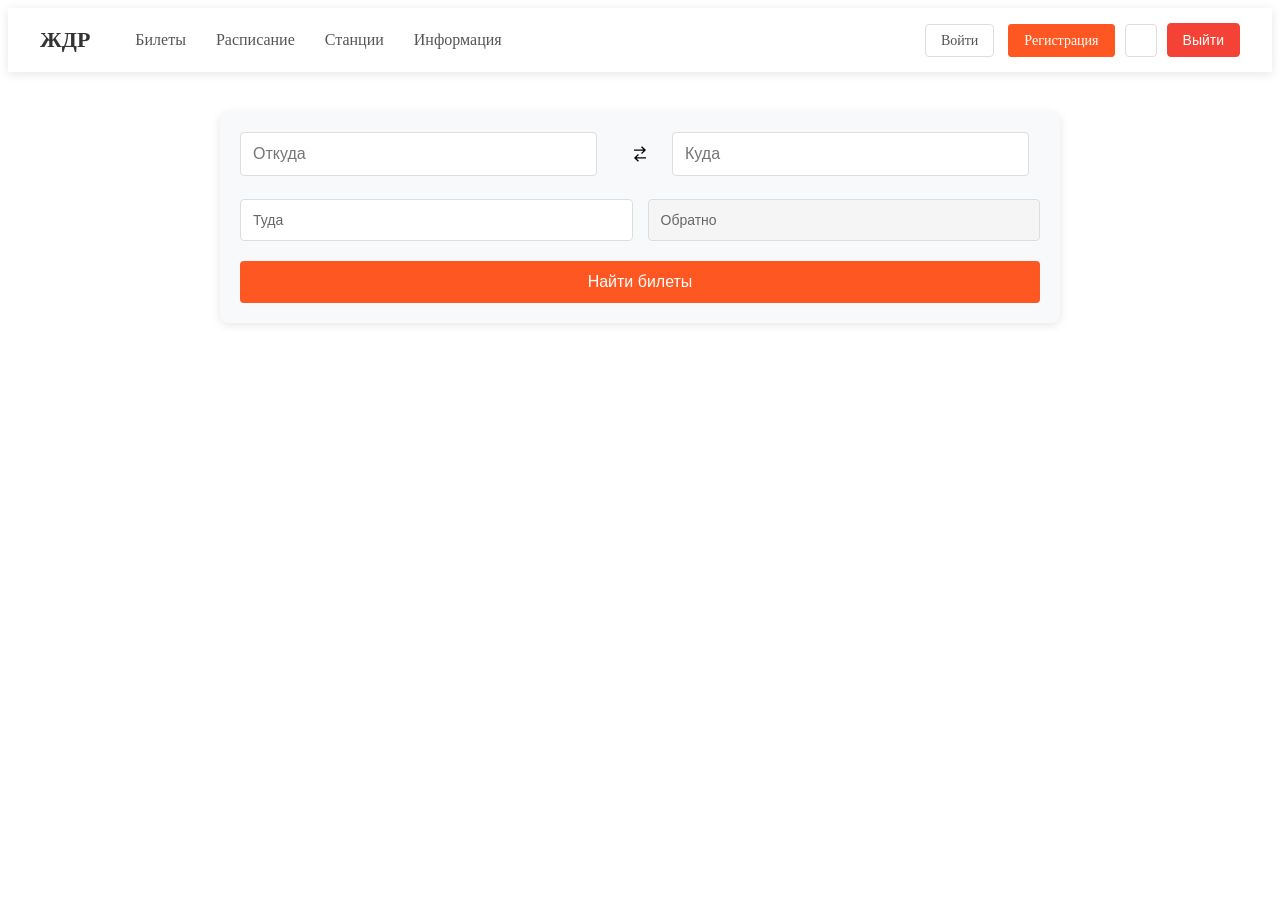
==== src/main/resources/templates/home.html @ c8a90493 "homepage" ====
<!DOCTYPE html>
<html xmlns:th="http://www.thymeleaf.org"
      xmlns:sec="http://www.thymeleaf.org/extras/spring-security">
<head>
    <meta charset="UTF-8">
    <title>Дешевые железнодорожные билеты</title>
    <style>
        .site-header {
            background-color: #ffffff;
            box-shadow: 0 2px 10px rgba(0, 0, 0, 0.1);
            position: sticky;
            top: 0;
            z-index: 1000;
        }

        .header-container {
            max-width: 1200px;
            margin: 0 auto;
            padding: 15px 20px;
            display: flex;
            justify-content: space-between;
            align-items: center;
        }

        .logo-container {
            display: flex;
            align-items: center;
        }

        .logo-link {
            display: flex;
            align-items: center;
            text-decoration: none;
        }

        .logo-text {
            font-size: 22px;
            font-weight: 700;
            color: #333;
        }

        .main-nav {
            flex-grow: 1;
            margin: 0 30px;
        }

        .nav-list {
            display: flex;
            list-style: none;
            margin: 0;
            padding: 0;
        }

        .nav-item {
            margin: 0 15px;
        }

        .nav-link {
            text-decoration: none;
            color: #555;
            font-weight: 500;
            font-size: 16px;
            transition: color 0.3s;
            padding: 5px 0;
            position: relative;
        }

        .nav-link:hover {
            color: #ff5722;
        }

        .nav-link:after {
            content: '';
            position: absolute;
            bottom: 0;
            left: 0;
            width: 0;
            height: 2px;
            background-color: #ff5722;
            transition: width 0.3s;
        }

        .nav-link:hover:after {
            width: 100%;
        }

        .user-actions {
            display: flex;
            align-items: center;
        }

        .auth-button {
            padding: 8px 15px;
            border-radius: 4px;
            text-decoration: none;
            font-size: 14px;
            margin-left: 10px;
            transition: all 0.3s;
            cursor: pointer;
            color: #555;
            border: 1px solid #ddd;
            background: white;
        }

        .auth-button:hover {
            opacity: 0.9;
        }

        .register-button {
            background-color: #ff5722;
            color: white !important;
            border: 1px solid #ff5722 !important;
        }

        .logout-button {
            background-color: #f44336;
            color: white !important;
            border: 1px solid #f44336 !important;
        }

        .search-widget {
            max-width: 800px;
            margin: 40px auto;
            padding: 20px;
            background: #f8f9fa;
            border-radius: 8px;
            box-shadow: 0 2px 10px rgba(0,0,0,0.1);
        }

        .search-fields {
            display: flex;
            gap: 10px;
            margin-bottom: 20px;
        }

        .direction-input {
            flex: 1;
            position: relative;
        }

        .direction-input input {
            width: 90%;
            padding: 12px;
            border: 1px solid #ddd;
            border-radius: 4px;
            font-size: 16px;
        }

        .swap-button {
            background: none;
            border: none;
            cursor: pointer;
            align-self: center;
            padding: 10px;
        }

        .date-widget {
            margin: 20px 0;
        }

        .date-buttons {
            display: flex;
            gap: 15px;
            margin-bottom: 20px;
        }

        .date-button {
            flex: 1;
            padding: 12px;
            border: 1px solid #ddd;
            border-radius: 4px;
            background: white;
            text-align: left;
            cursor: pointer;
            display: flex;
            flex-direction: column;
        }

        .date-button:disabled {
            background: #f5f5f5;
            cursor: not-allowed;
        }

        .date-button .label {
            font-size: 14px;
            color: #666;
        }

        .date-button .selected-date {
            font-size: 16px;
            font-weight: 500;
            color: #333;
        }

        input[type="date"] {
            position: absolute;
            opacity: 0;
            pointer-events: none;
        }

        .search-button {
            background: #ff5722;
            color: white;
            border: none;
            padding: 12px 24px;
            border-radius: 4px;
            cursor: pointer;
            font-size: 16px;
            width: 100%;
            transition: opacity 0.3s;
        }

        .search-button:hover {
            opacity: 0.9;
        }

        .suggestions {
            position: absolute;
            width: 100%;
            background: white;
            border: 1px solid #ddd;
            z-index: 100;
            max-height: 200px;
            overflow-y: auto;
            display: none;
        }

        .suggestion-item {
            padding: 10px;
            cursor: pointer;
        }

        .suggestion-item:hover {
            background: #f5f5f5;
        }

        @media (max-width: 768px) {
            .header-container {
                flex-direction: column;
                padding: 10px;
            }

            .main-nav {
                margin: 15px 0;
            }

            .nav-list {
                justify-content: center;
            }

            .nav-item {
                margin: 0 10px;
            }

            .search-fields {
                flex-direction: column;
            }

            .date-buttons {
                flex-direction: column;
            }
        }
    </style>
</head>
<body>
<header class="site-header">
    <div class="header-container">
        <div class="logo-container">
            <a href="/" class="logo-link">
                <span class="logo-text">ЖДР</span>
            </a>
        </div>

        <nav class="main-nav">
            <ul class="nav-list">
                <li class="nav-item"><a href="/tickets" class="nav-link">Билеты</a></li>
                <li class="nav-item"><a href="/schedule" class="nav-link">Расписание</a></li>
                <li class="nav-item"><a href="/stations" class="nav-link">Станции</a></li>
                <li class="nav-item"><a href="/info" class="nav-link">Информация</a></li>
            </ul>
        </nav>

        <div class="user-actions">
            <!-- Для неавторизованных -->
            <div sec:authorize="!isAuthenticated()">
                <a href="/login" class="auth-button">Войти</a>
                <a href="/register" class="auth-button register-button">Регистрация</a>
            </div>

            <!-- Для авторизованных -->
            <div sec:authorize="isAuthenticated()">
                <a href="/profile" class="auth-button">
                    <span sec:authentication="name"></span>
                </a>
                <form th:action="@{/logout}" method="post" style="display: inline-block;">
                    <button type="submit" class="auth-button logout-button">Выйти</button>
                </form>
            </div>
        </div>
    </div>
</header>

<main>
    <div class="search-widget">
        <div class="search-fields">
            <div class="direction-input">
                <input type="text" id="from-station" placeholder="Откуда" autocomplete="off">
                <div class="suggestions" id="from-suggestions"></div>
            </div>

            <button class="swap-button" id="swap-stations">
                <svg width="24" height="24" viewBox="0 0 24 24">
                    <path d="M6 8.755h9.467l-2.4 2.327.933.905 4-3.878-4-3.88-.933.906 2.4 2.327H6zM18 15.245H8.533l2.4-2.327-.933-.905-4 3.878 4 3.88.933-.906-2.4-2.327H18z"/>
                </svg>
            </button>

            <div class="direction-input">
                <input type="text" id="to-station" placeholder="Куда" autocomplete="off">
                <div class="suggestions" id="to-suggestions"></div>
            </div>
        </div>

        <div class="date-widget">
            <div class="date-buttons">
                <button type="button" class="date-button" id="departure-btn">
                    <span class="label">Туда</span>
                    <span class="selected-date" id="departure-date-display"></span>
                </button>

                <button type="button" class="date-button" id="return-btn" disabled>
                    <span class="label">Обратно</span>
                    <span class="selected-date" id="return-date-display"></span>
                </button>
            </div>

            <input type="date" id="departure-date" required>
            <input type="date" id="return-date">
        </div>

        <button class="search-button" id="search-button">Найти билеты</button>
    </div>
</main>

<script>
    document.addEventListener('DOMContentLoaded', function() {
        document.getElementById('swap-stations').addEventListener('click', function() {
            const from = document.getElementById('from-station');
            const to = document.getElementById('to-station');
            [from.value, to.value] = [to.value, from.value];
        });

        const setupAutocomplete = (inputId, suggestionsId) => {
            const input = document.getElementById(inputId);
            const suggestions = document.getElementById(suggestionsId);

            input.addEventListener('input', async function(e) {
                if (e.target.value.length < 2) {
                    suggestions.style.display = 'none';
                    return;
                }

                try {
                    const response = await fetch(`/api/stations?query=${encodeURIComponent(e.target.value)}`);
                    const stations = await response.json();

                    suggestions.innerHTML = stations.map(station =>
                        `<div class="suggestion-item">${station.name} (${station.city})</div>`
                    ).join('');

                    suggestions.style.display = stations.length ? 'block' : 'none';
                } catch (error) {
                    console.error('Ошибка получения станций:', error);
                }
            });

            suggestions.addEventListener('click', function(e) {
                if (e.target.classList.contains('suggestion-item')) {
                    input.value = e.target.textContent;
                    suggestions.style.display = 'none';
                }
            });
        };

        setupAutocomplete('from-station', 'from-suggestions');
        setupAutocomplete('to-station', 'to-suggestions');

        document.getElementById('search-button').addEventListener('click', function() {
            const fromStation = document.getElementById('from-station').value;
            const toStation = document.getElementById('to-station').value;
            const departureDate = document.getElementById('departure-date').value;

            if (!fromStation || !toStation || !departureDate) {
                alert('Пожалуйста, заполните все обязательные поля (Откуда, Куда и Дата отправления)');
                return;
            }

            const params = new URLSearchParams({
                from: fromStation,
                to: toStation,
                date: departureDate,
                returnDate: document.getElementById('return-date').value || ''
            });

            window.location.href = `/search/results?${params.toString()}`;
        });

        const departureBtn = document.getElementById('departure-btn');
        const returnBtn = document.getElementById('return-btn');
        const departureInput = document.getElementById('departure-date');
        const returnInput = document.getElementById('return-date');
        const departureDisplay = document.getElementById('departure-date-display');
        const returnDisplay = document.getElementById('return-date-display');

        departureBtn.addEventListener('click', () => departureInput.showPicker());
        returnBtn.addEventListener('click', () => returnInput.showPicker());

        departureInput.addEventListener('change', function() {
            const date = new Date(this.value);
            departureDisplay.textContent = date.toLocaleDateString('ru-RU');
            returnBtn.disabled = false;
            returnInput.min = this.value;

            if(returnInput.value && new Date(returnInput.value) < date) {
                returnInput.value = '';
                returnDisplay.textContent = '';
            }
        });

        returnInput.addEventListener('change', function() {
            returnDisplay.textContent = this.value
                ? new Date(this.value).toLocaleDateString('ru-RU')
                : '';
        });
    });
</script>
</body>
</html>
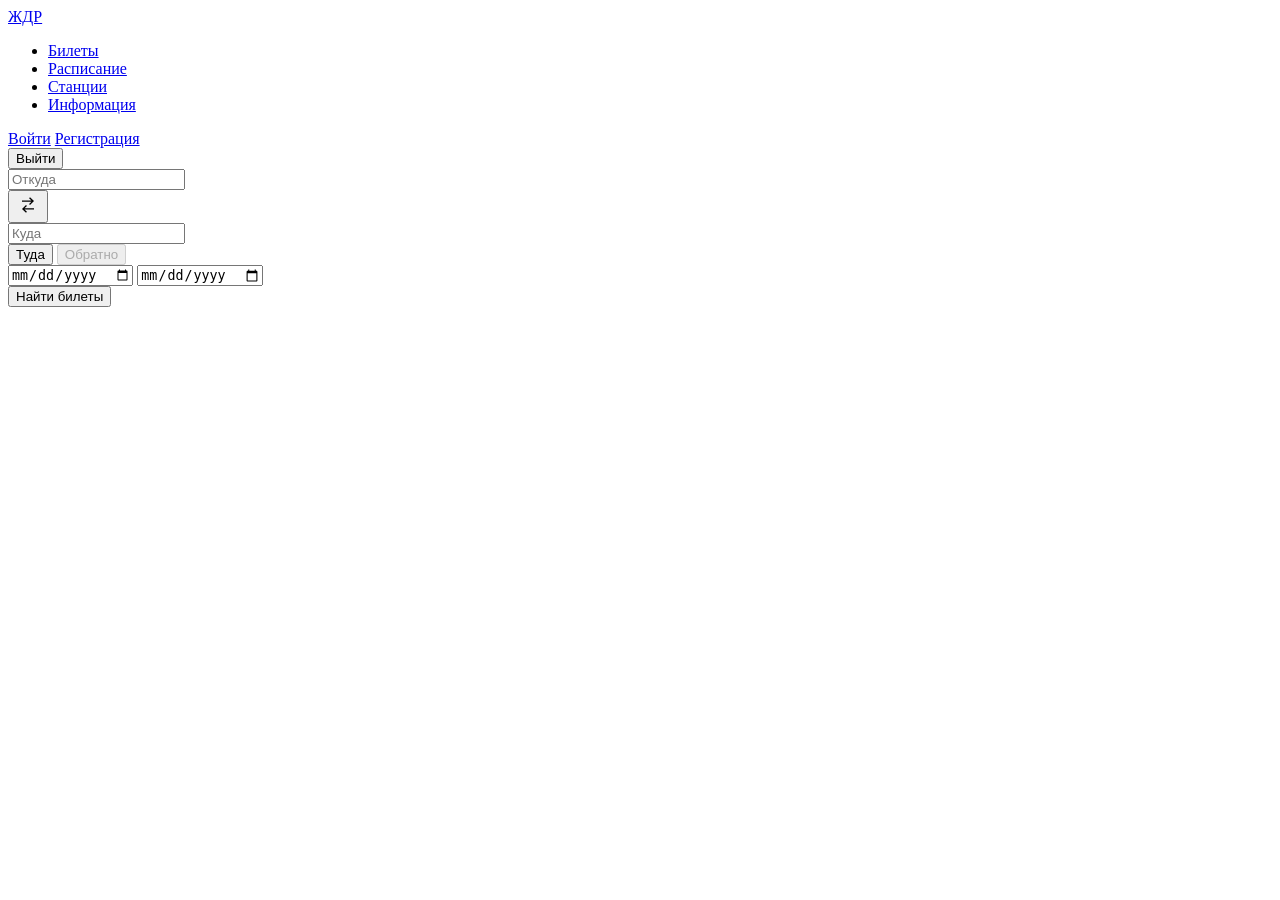
==== commit c494e2fa: "sm" ====
--- a/src/main/resources/templates/home.html
+++ b/src/main/resources/templates/home.html
@@ -4,263 +4,8 @@
 <head>
     <meta charset="UTF-8">
     <title>Дешевые железнодорожные билеты</title>
-    <style>
-        .site-header {
-            background-color: #ffffff;
-            box-shadow: 0 2px 10px rgba(0, 0, 0, 0.1);
-            position: sticky;
-            top: 0;
-            z-index: 1000;
-        }
-
-        .header-container {
-            max-width: 1200px;
-            margin: 0 auto;
-            padding: 15px 20px;
-            display: flex;
-            justify-content: space-between;
-            align-items: center;
-        }
-
-        .logo-container {
-            display: flex;
-            align-items: center;
-        }
-
-        .logo-link {
-            display: flex;
-            align-items: center;
-            text-decoration: none;
-        }
-
-        .logo-text {
-            font-size: 22px;
-            font-weight: 700;
-            color: #333;
-        }
-
-        .main-nav {
-            flex-grow: 1;
-            margin: 0 30px;
-        }
-
-        .nav-list {
-            display: flex;
-            list-style: none;
-            margin: 0;
-            padding: 0;
-        }
-
-        .nav-item {
-            margin: 0 15px;
-        }
-
-        .nav-link {
-            text-decoration: none;
-            color: #555;
-            font-weight: 500;
-            font-size: 16px;
-            transition: color 0.3s;
-            padding: 5px 0;
-            position: relative;
-        }
-
-        .nav-link:hover {
-            color: #ff5722;
-        }
-
-        .nav-link:after {
-            content: '';
-            position: absolute;
-            bottom: 0;
-            left: 0;
-            width: 0;
-            height: 2px;
-            background-color: #ff5722;
-            transition: width 0.3s;
-        }
-
-        .nav-link:hover:after {
-            width: 100%;
-        }
-
-        .user-actions {
-            display: flex;
-            align-items: center;
-        }
-
-        .auth-button {
-            padding: 8px 15px;
-            border-radius: 4px;
-            text-decoration: none;
-            font-size: 14px;
-            margin-left: 10px;
-            transition: all 0.3s;
-            cursor: pointer;
-            color: #555;
-            border: 1px solid #ddd;
-            background: white;
-        }
-
-        .auth-button:hover {
-            opacity: 0.9;
-        }
-
-        .register-button {
-            background-color: #ff5722;
-            color: white !important;
-            border: 1px solid #ff5722 !important;
-        }
-
-        .logout-button {
-            background-color: #f44336;
-            color: white !important;
-            border: 1px solid #f44336 !important;
-        }
-
-        .search-widget {
-            max-width: 800px;
-            margin: 40px auto;
-            padding: 20px;
-            background: #f8f9fa;
-            border-radius: 8px;
-            box-shadow: 0 2px 10px rgba(0,0,0,0.1);
-        }
-
-        .search-fields {
-            display: flex;
-            gap: 10px;
-            margin-bottom: 20px;
-        }
-
-        .direction-input {
-            flex: 1;
-            position: relative;
-        }
-
-        .direction-input input {
-            width: 90%;
-            padding: 12px;
-            border: 1px solid #ddd;
-            border-radius: 4px;
-            font-size: 16px;
-        }
-
-        .swap-button {
-            background: none;
-            border: none;
-            cursor: pointer;
-            align-self: center;
-            padding: 10px;
-        }
-
-        .date-widget {
-            margin: 20px 0;
-        }
-
-        .date-buttons {
-            display: flex;
-            gap: 15px;
-            margin-bottom: 20px;
-        }
-
-        .date-button {
-            flex: 1;
-            padding: 12px;
-            border: 1px solid #ddd;
-            border-radius: 4px;
-            background: white;
-            text-align: left;
-            cursor: pointer;
-            display: flex;
-            flex-direction: column;
-        }
-
-        .date-button:disabled {
-            background: #f5f5f5;
-            cursor: not-allowed;
-        }
-
-        .date-button .label {
-            font-size: 14px;
-            color: #666;
-        }
-
-        .date-button .selected-date {
-            font-size: 16px;
-            font-weight: 500;
-            color: #333;
-        }
-
-        input[type="date"] {
-            position: absolute;
-            opacity: 0;
-            pointer-events: none;
-        }
-
-        .search-button {
-            background: #ff5722;
-            color: white;
-            border: none;
-            padding: 12px 24px;
-            border-radius: 4px;
-            cursor: pointer;
-            font-size: 16px;
-            width: 100%;
-            transition: opacity 0.3s;
-        }
-
-        .search-button:hover {
-            opacity: 0.9;
-        }
-
-        .suggestions {
-            position: absolute;
-            width: 100%;
-            background: white;
-            border: 1px solid #ddd;
-            z-index: 100;
-            max-height: 200px;
-            overflow-y: auto;
-            display: none;
-        }
-
-        .suggestion-item {
-            padding: 10px;
-            cursor: pointer;
-        }
-
-        .suggestion-item:hover {
-            background: #f5f5f5;
-        }
-
-        @media (max-width: 768px) {
-            .header-container {
-                flex-direction: column;
-                padding: 10px;
-            }
-
-            .main-nav {
-                margin: 15px 0;
-            }
-
-            .nav-list {
-                justify-content: center;
-            }
-
-            .nav-item {
-                margin: 0 10px;
-            }
-
-            .search-fields {
-                flex-direction: column;
-            }
-
-            .date-buttons {
-                flex-direction: column;
-            }
-        }
-    </style>
+    <link rel="stylesheet" th:href="@{/css/header.css}">
+    <link rel="stylesheet" th:href="@{/css/home.css}">
 </head>
 <body>
 <header class="site-header">
@@ -385,23 +130,25 @@
         setupAutocomplete('to-station', 'to-suggestions');
 
         document.getElementById('search-button').addEventListener('click', function() {
+            // Получаем значения полей
             const fromStation = document.getElementById('from-station').value;
             const toStation = document.getElementById('to-station').value;
             const departureDate = document.getElementById('departure-date').value;
 
+            // Проверяем, что все поля заполнены
             if (!fromStation || !toStation || !departureDate) {
-                alert('Пожалуйста, заполните все обязательные поля (Откуда, Куда и Дата отправления)');
+                alert('Пожалуйста, заполните все поля: Откуда, Куда и Дата');
                 return;
             }
 
-            const params = new URLSearchParams({
-                from: fromStation,
-                to: toStation,
-                date: departureDate,
-                returnDate: document.getElementById('return-date').value || ''
-            });
+            // Формируем URL с параметрами
+            const params = new URLSearchParams();
+            params.append('from', fromStation);
+            params.append('to', toStation);
+            params.append('date', departureDate);
 
-            window.location.href = `/search/results?${params.toString()}`;
+            // Перенаправляем на страницу результатов
+            window.location.href = '/results?' + params.toString();
         });
 
         const departureBtn = document.getElementById('departure-btn');
